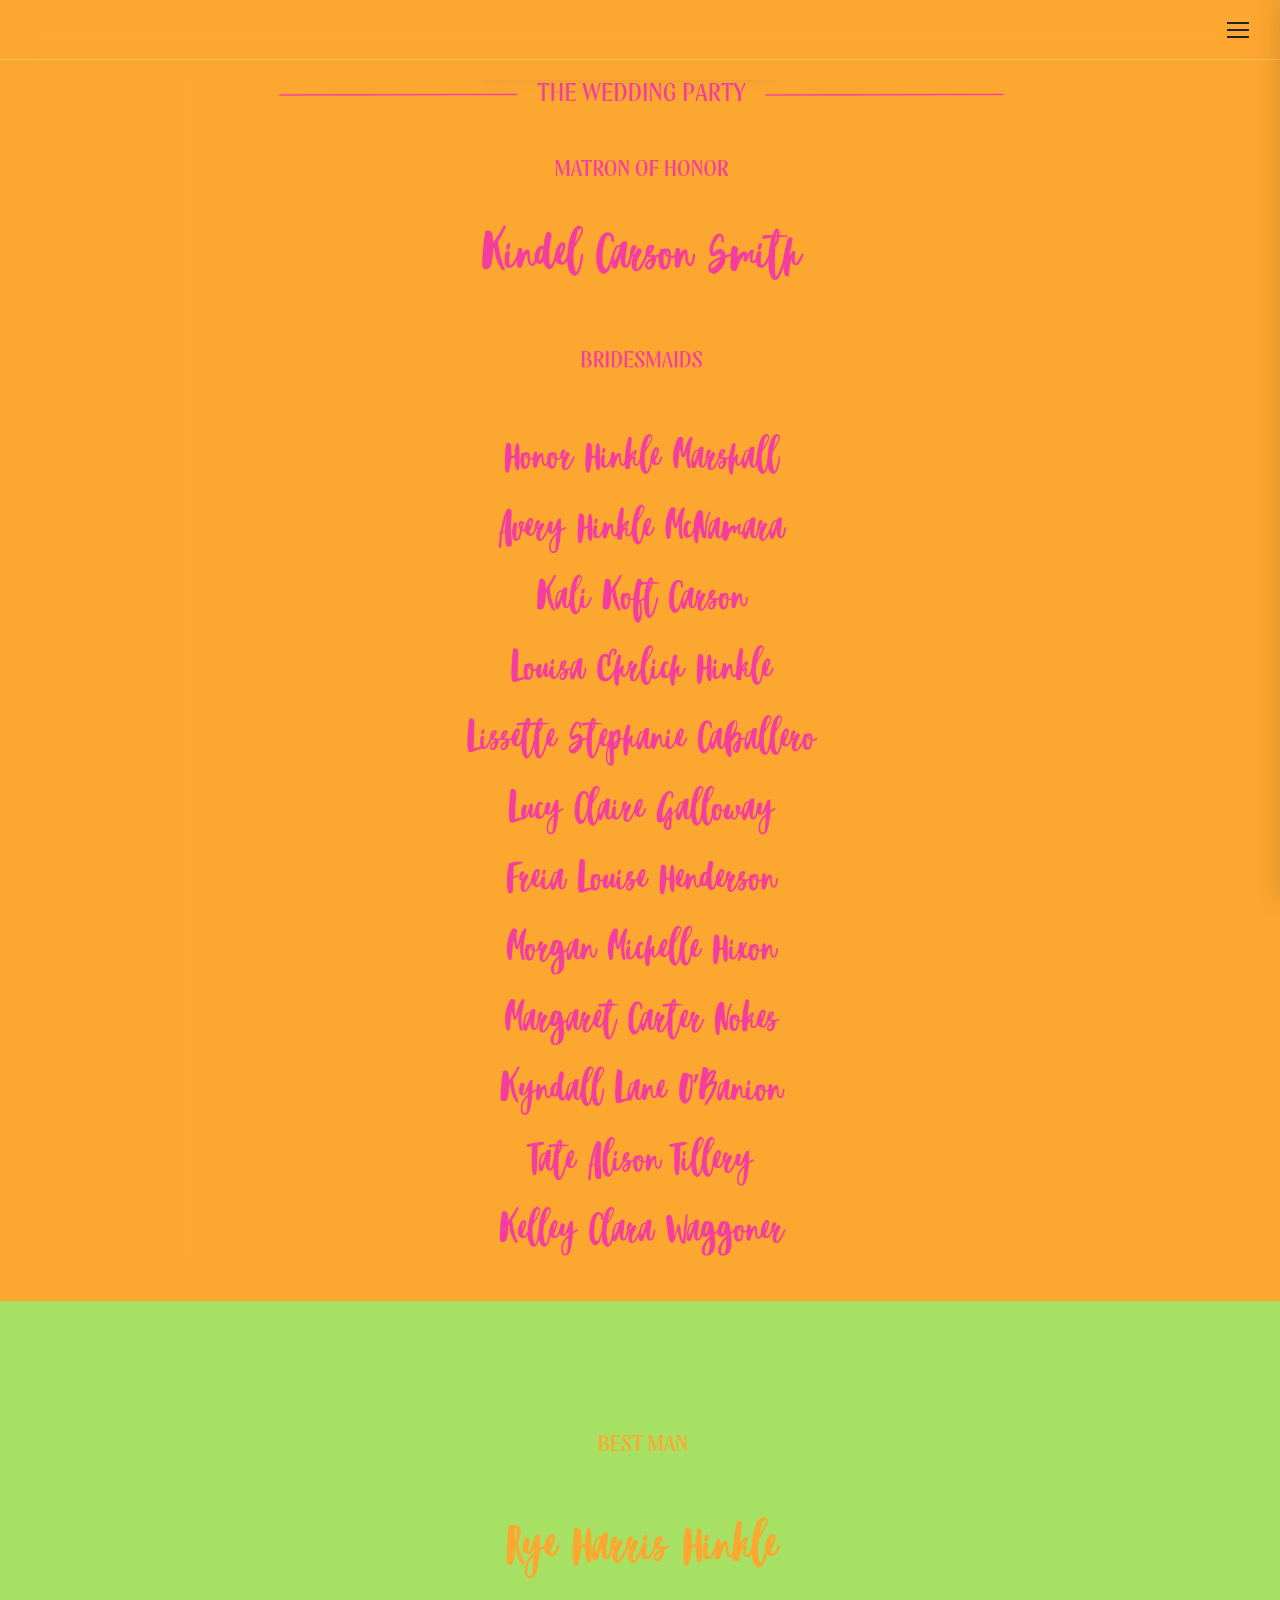
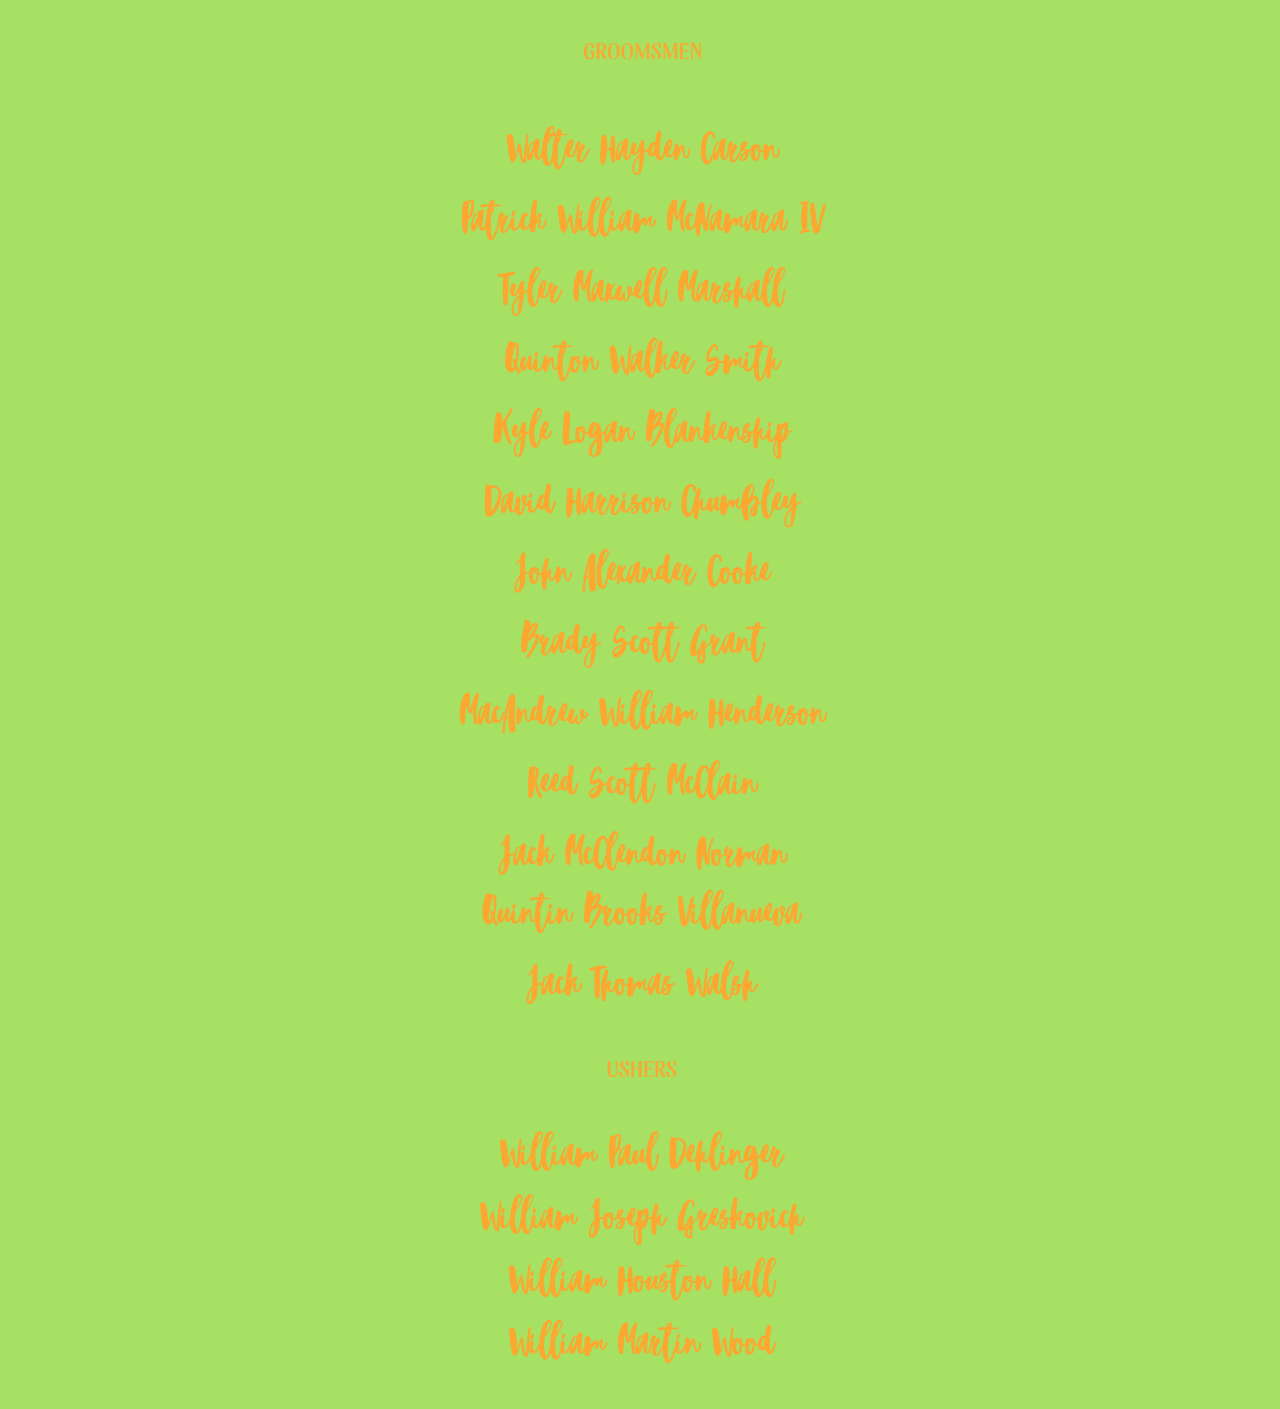
==== wedding-party.html @ 39f75ce7 "first commit" ====
<!DOCTYPE html>
<html lang="en">
<head>
    <meta charset="UTF-8">
    <meta name="viewport" content="width=device-width, initial-scale=1.0">
    <title>Rachel & Jett - The Wedding Party</title>
    <link rel="icon" href="data:image/svg+xml,%3Csvg xmlns='http://www.w3.org/2000/svg' viewBox='0 0 100 100'%3E%3Ctext y='.9em' font-size='90'%3E%F0%9F%92%8D%3C/text%3E%3C/svg%3E">
    <link rel="stylesheet" href="styles.css">
</head>
<body>
    <nav class="navbar">
        <button class="hamburger" id="hamburger" aria-label="Menu">
            <span></span>
            <span></span>
            <span></span>
        </button>
        <div class="nav-menu" id="navMenu">
            <a href="#bride">Bride</a>
            <a href="#groom">Groom</a>
            <a href="index.html" class="nav-cta">Home</a>
        </div>
    </nav>

    <section id="bride" class="section section-orange">
        <div class="image-slot"><img src="media/bride.png"></div>
    </section>

    <section id="groom" class="section section-green">
        <div class="image-slot"><img src="media/groom-1.png"><img src="media/groom-2.png"></div>
    </section>

    <script src="script.js"></script>
</body>
</html>
---- styles.css ----
* {
    margin: 0;
    padding: 0;
    box-sizing: border-box;
}

html {
    scroll-behavior: smooth;
}

body {
    font-family: -apple-system, BlinkMacSystemFont, "Segoe UI", Roboto, sans-serif;
}

.navbar {
    position: fixed;
    top: 0;
    left: 0;
    right: 0;
    height: 60px;
    z-index: 1000;
    display: flex;
    justify-content: flex-end;
    align-items: center;
    padding: 0 20px;
    backdrop-filter: blur(16px);
    -webkit-backdrop-filter: blur(16px);
    border-bottom: 1px solid rgba(255, 255, 255, 0.25);
    transition: backdrop-filter 0.2s, -webkit-backdrop-filter 0.2s, border-color 0.2s;
}

.navbar.menu-open {
    backdrop-filter: none;
    -webkit-backdrop-filter: none;
    border-bottom-color: transparent;
}

.hamburger {
    background: transparent;
    border: none;
    width: 44px;
    height: 44px;
    border-radius: 8px;
    display: flex;
    flex-direction: column;
    justify-content: center;
    align-items: center;
    gap: 5px;
    cursor: pointer;
    z-index: 1002;
}

.hamburger span {
    display: block;
    width: 22px;
    height: 2px;
    background: #222;
    transition: transform 0.25s, opacity 0.25s;
}

.hamburger.open span:nth-child(1) {
    transform: translateY(7px) rotate(45deg);
}

.hamburger.open span:nth-child(2) {
    opacity: 0;
}

.hamburger.open span:nth-child(3) {
    transform: translateY(-7px) rotate(-45deg);
}

.nav-menu {
    position: fixed;
    top: 0;
    right: 0;
    height: 100vh;
    width: 280px;
    background: rgba(255, 255, 255, 0.15);
    backdrop-filter: blur(16px);
    -webkit-backdrop-filter: blur(16px);
    border-left: 1px solid rgba(255, 255, 255, 0.3);
    box-shadow: -4px 0 24px rgba(0, 0, 0, 0.12);
    display: flex;
    flex-direction: column;
    padding: 80px 24px 24px;
    gap: 8px;
    transform: translateX(100%);
    transition: transform 0.3s ease;
    z-index: 1001;
}

.nav-menu.open {
    transform: translateX(0);
}

.nav-menu a {
    color: #1a1a1a;
    text-decoration: none;
    font-size: 18px;
    padding: 12px 16px;
    border-radius: 8px;
    transition: background 0.2s;
}

.nav-menu a:hover {
    background: rgba(255, 255, 255, 0.25);
}

.nav-menu a.nav-cta {
    margin-top: 16px;
    background: rgba(0, 0, 0, 0.75);
    color: #fff;
    text-align: center;
    font-weight: 600;
    backdrop-filter: blur(8px);
    -webkit-backdrop-filter: blur(8px);
}

.nav-menu a.nav-cta:hover {
    background: rgba(0, 0, 0, 0.9);
}

.section {
    min-height: 100vh;
    display: flex;
    align-items: center;
    justify-content: center;
    padding: 80px 20px 40px;
}

.section-green {
    background: #A6e163;
}

.section-orange {
    background: #Fca730;
}

.section-pink {
    background: #F43d9f;
}

.image-slot {
    width: 100%;
    max-width: 900px;
    aspect-ratio: 4 / 3;
    background: transparent;
}

.image-slot img {
    width: 100%;
    /* height: 100%; */
    object-fit: contain;
    display: block;
}
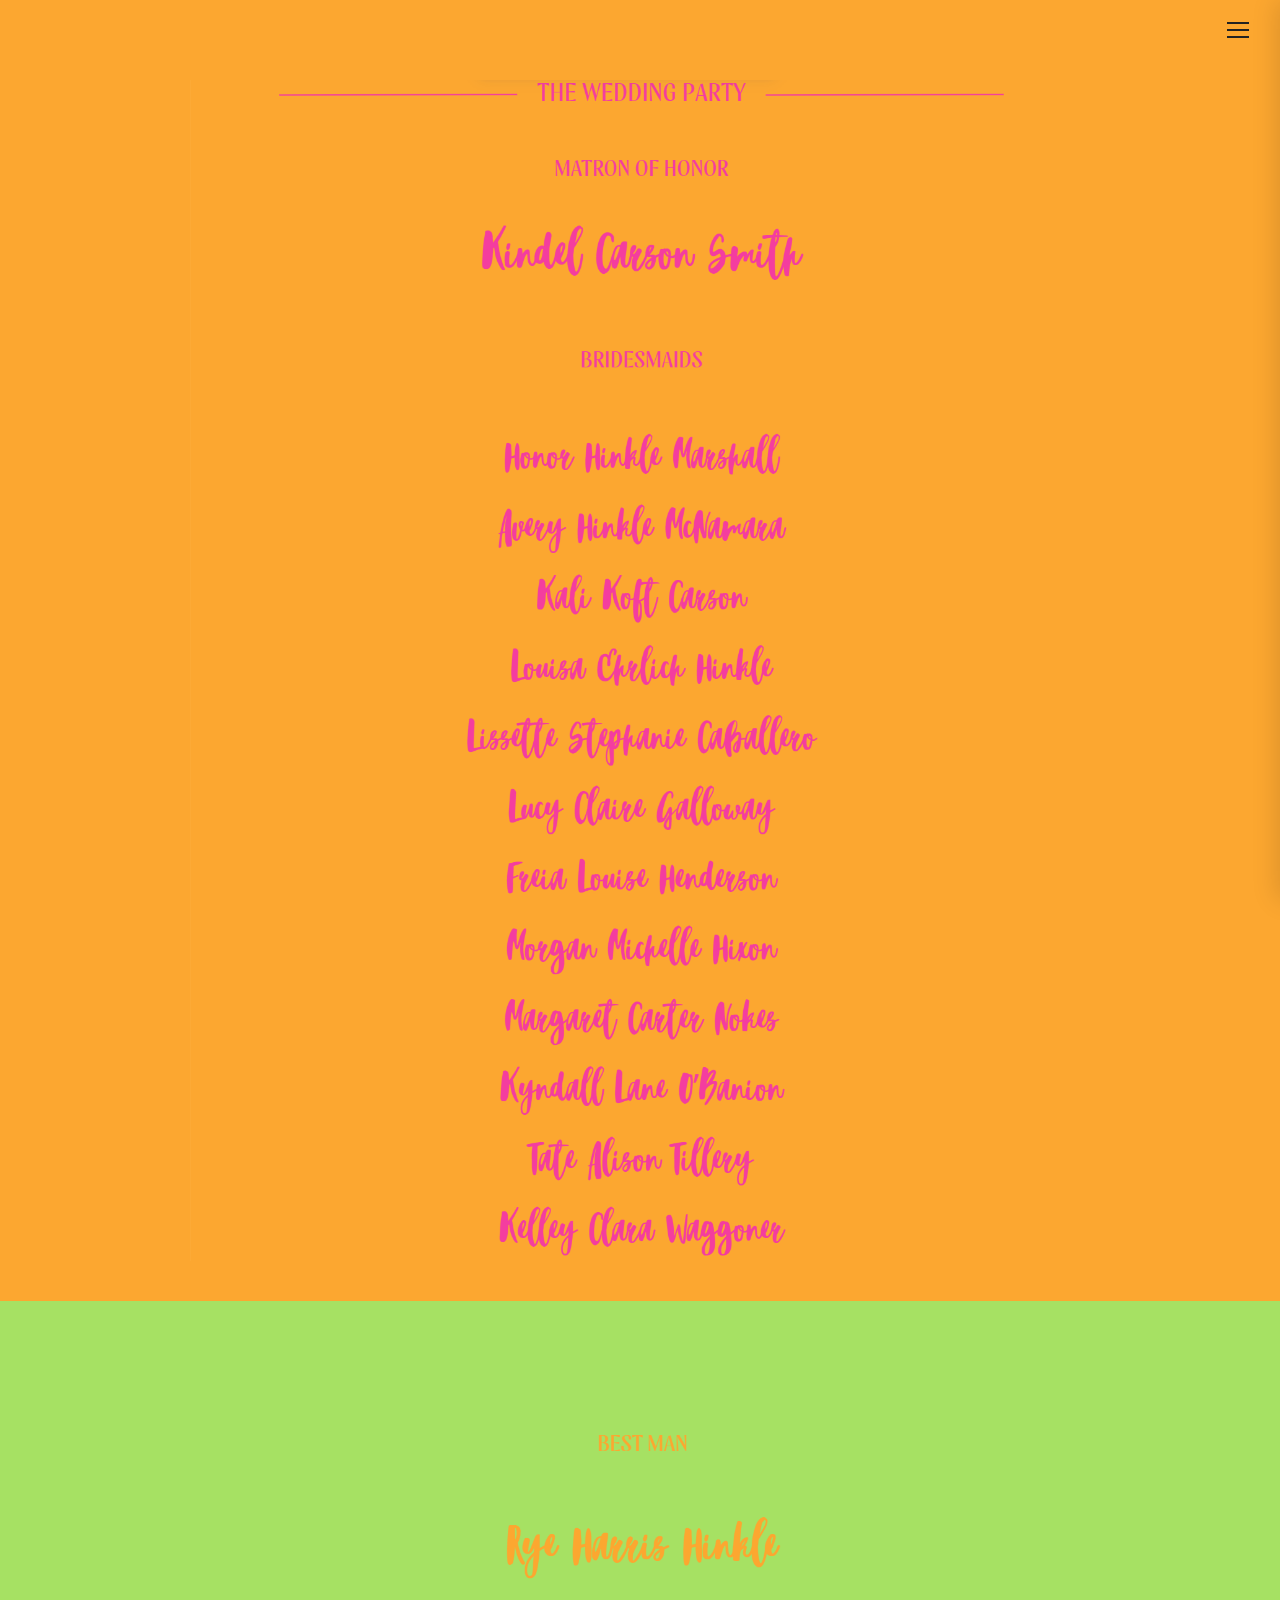
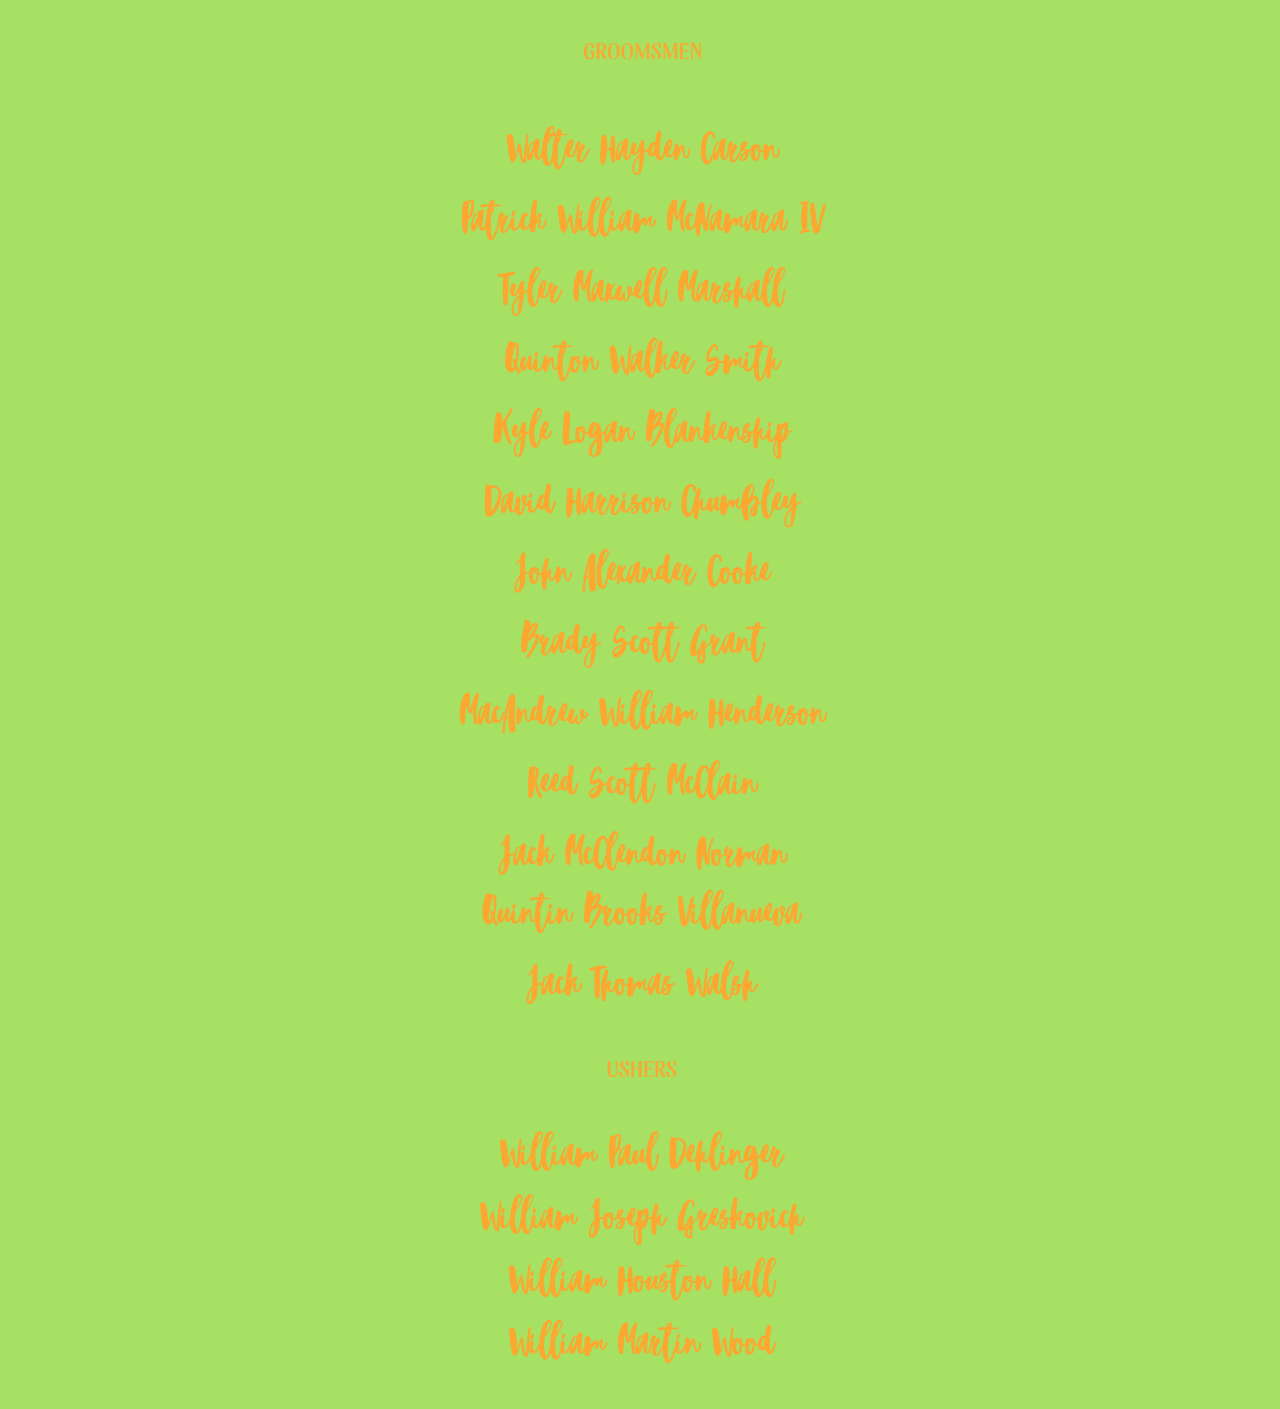
==== commit 23f1b105: "adding links" ====
--- a/wedding-party.html
+++ b/wedding-party.html
@@ -2,7 +2,8 @@
 <html lang="en">
 <head>
     <meta charset="UTF-8">
-    <meta name="viewport" content="width=device-width, initial-scale=1.0">
+    <meta name="viewport" content="width=device-width, initial-scale=1.0, viewport-fit=cover">
+    <meta name="theme-color" content="#000000">
     <title>Rachel & Jett - The Wedding Party</title>
     <link rel="icon" href="data:image/svg+xml,%3Csvg xmlns='http://www.w3.org/2000/svg' viewBox='0 0 100 100'%3E%3Ctext y='.9em' font-size='90'%3E%F0%9F%92%8D%3C/text%3E%3C/svg%3E">
     <link rel="stylesheet" href="styles.css">
--- a/styles.css
+++ b/styles.css
@@ -6,6 +6,10 @@
 
 html {
     scroll-behavior: smooth;
+}
+
+html, body {
+    background: #000;
 }
 
 body {
@@ -23,16 +27,14 @@
     justify-content: flex-end;
     align-items: center;
     padding: 0 20px;
-    backdrop-filter: blur(16px);
-    -webkit-backdrop-filter: blur(16px);
-    border-bottom: 1px solid rgba(255, 255, 255, 0.25);
-    transition: backdrop-filter 0.2s, -webkit-backdrop-filter 0.2s, border-color 0.2s;
+    /* backdrop-filter: blur(16px); */
+    /* -webkit-backdrop-filter: blur(16px); */
+    transition: backdrop-filter 0.2s, -webkit-backdrop-filter 0.2s;
 }
 
 .navbar.menu-open {
     backdrop-filter: none;
     -webkit-backdrop-filter: none;
-    border-bottom-color: transparent;
 }
 
 .hamburger {
@@ -154,3 +156,58 @@
     object-fit: contain;
     display: block;
 }
+
+.image-slot.composite {
+    aspect-ratio: auto;
+    display: flex;
+    flex-direction: column;
+    align-items: center;
+    gap: 16px;
+}
+
+.image-slot.composite .title-img,
+.link-row {
+    width: 100%;
+}
+
+.link-row {
+    display: flex;
+    flex-direction: column;
+    align-items: center;
+    gap: 16px;
+}
+
+.link-tile {
+    display: block;
+    width: 100%;
+    border-radius: 14px;
+    overflow: hidden;
+    transform: translateZ(0);
+    transition:
+        transform 0.35s cubic-bezier(0.2, 0.8, 0.2, 1),
+        filter 0.35s ease;
+    will-change: transform, filter;
+}
+
+.link-tile img {
+    width: 100%;
+    height: auto;
+    display: block;
+    transition: transform 0.5s cubic-bezier(0.2, 0.8, 0.2, 1);
+}
+
+.link-tile:hover {
+    transform: translateY(-6px) scale(1.02);
+    filter: drop-shadow(0 12px 24px rgba(0, 0, 0, 0.25))
+            drop-shadow(0 0 12px rgba(255, 255, 255, 0.45));
+    z-index: 2;
+}
+
+.link-tile:hover img {
+    transform: scale(1.03) rotate(-0.3deg);
+}
+
+.link-tile:active {
+    transform: translateY(-2px) scale(1.01);
+    transition-duration: 0.1s;
+}
